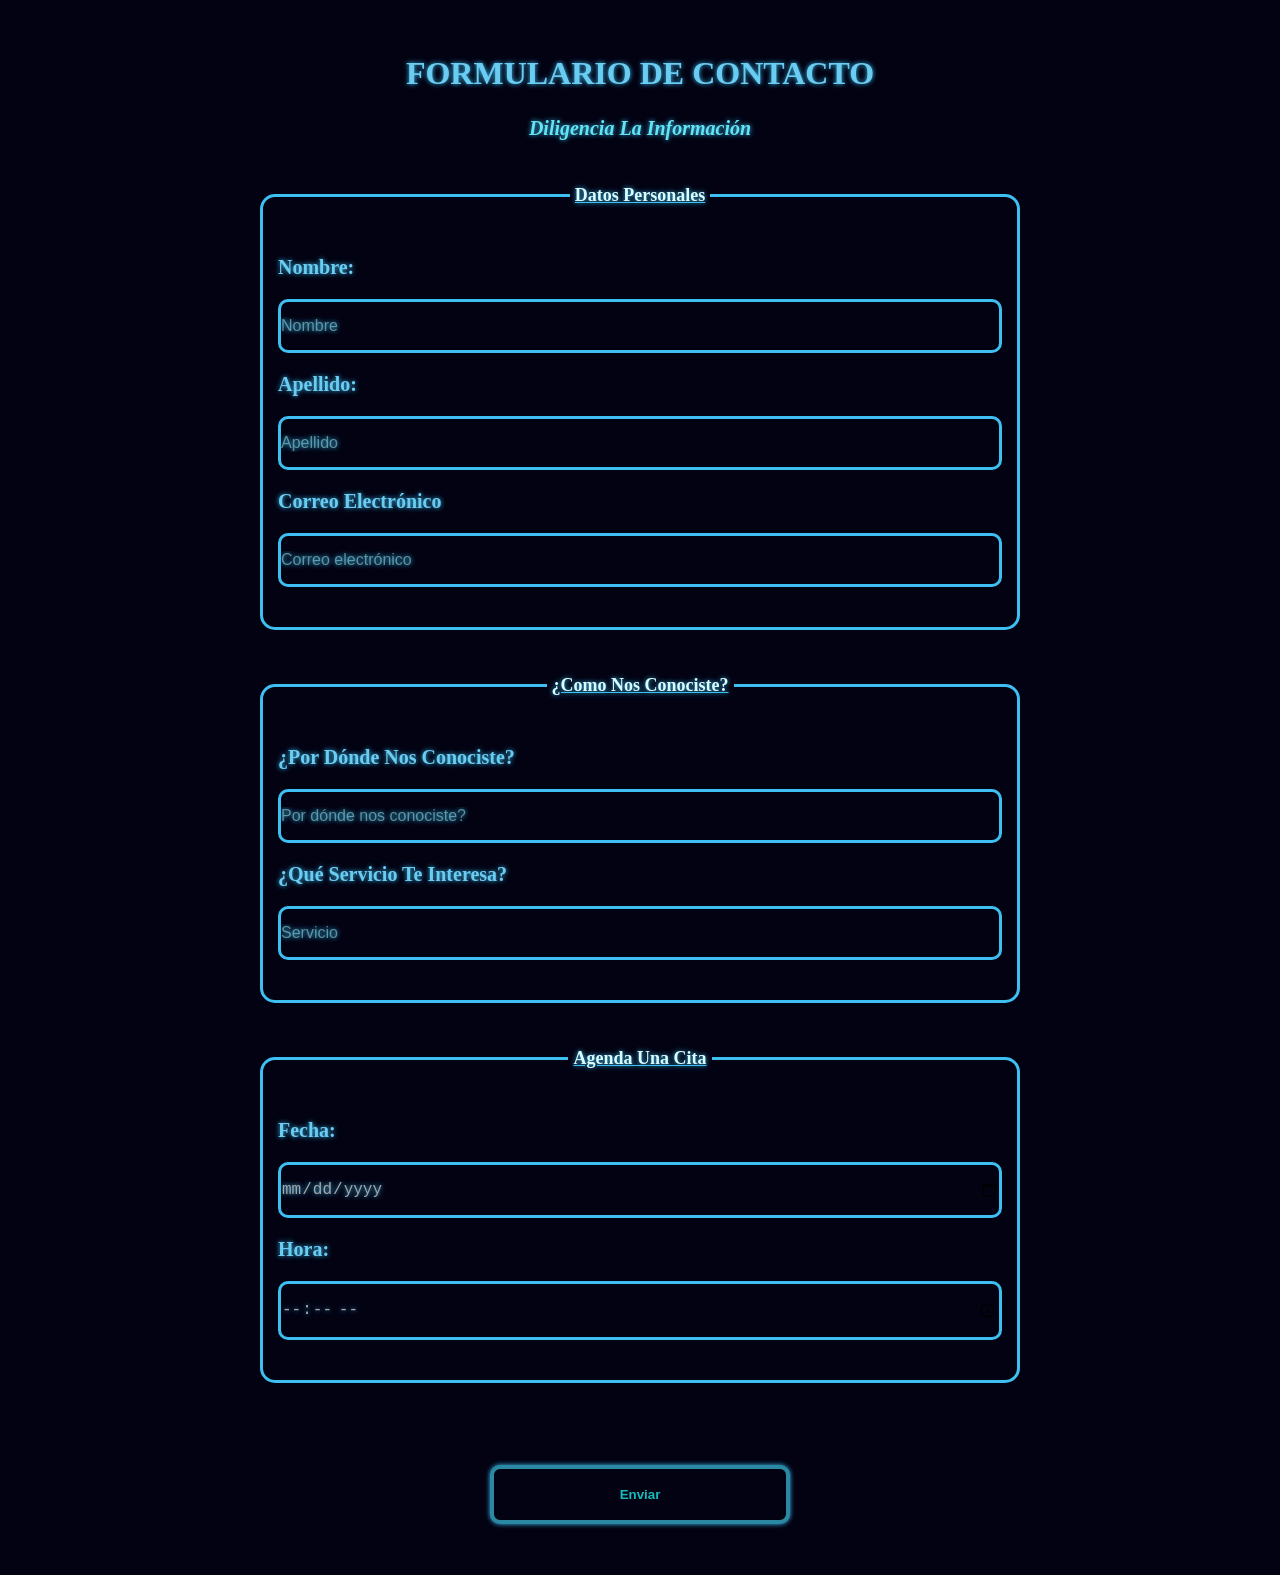
==== forms/index.html @ 33fa7e5c "Forms Commit" ====
<!DOCTYPE html>
<html lang="en">

<head>
    <meta charset="UTF-8">
    <meta name="viewport" content="width=device-width, initial-scale=1.0">
    <title>Document</title>
    <link rel="stylesheet" href="styles.css">
</head>

<body>

    <form action=""><h1>Formulario de contacto</h1>

        <h2>Diligencia la información</h2>

        <fieldset>
            <legend>Datos personales</legend>
            
            <label for="name">Nombre:</label>
            <input type="text" placeholder="Nombre" id="name" name="nombre">
            
            <label for="LastName">Apellido:</label>
            <input type="text" placeholder="Apellido" id="LastName" name="apellido">
            
            <label for="email">Correo electrónico</label>
            <input type="email" placeholder="Correo electrónico" id="email" name="Correo electrónico">

        </fieldset>

                <fieldset>
            <legend>¿Como nos conociste?</legend>
            <label for="Wh  ere">¿Por dónde nos conociste?</label>
            <input type="text" placeholder="Por dónde nos conociste?"id="Where" name="donde nos conociste">

            <label for="Service">¿Qué servicio te interesa?</label>
            <input type="text" placeholder="Servicio" id="Service" name="servicio">

        </fieldset>

                <fieldset>
            <legend>Agenda una cita</legend>
            <label for="Date">Fecha:</label>
            <input type="date" placeholder="Fecha" id="Date" name="fecha">

            <label for="Time">Hora:</label>
            <input type="time" placeholder="Hora" id="Time" name="hora">
        
        </fieldset>
<br><br>
        <button type="submit">Enviar</button>

    </form>

</body>

</html>
---- forms/styles.css ----
:root {
    --primary-color: #3DBFF2;
    --secondary-color: #63E4F2;
    --text-color: #6BCCF2;
    --background-color1: #020212;
    --background-color2: #A6A6A6;
}

* {
    margin: 0;
    padding: 0;
    box-sizing: border-box;
}

html {
    font-size: 62.5%;
}

body {
    height: auto;
    background-color: var(--background-color1);
    color: var(--text-color);
}

h1 {
    font-size: 3.2rem;
    color: var(--text-color);
    text-shadow: 0px 0px 5px var(--primary-color);
    text-align: center;
    margin: 2.5rem auto;
    text-transform: uppercase;
}

form {
    width: 800px;
    padding: 20px;
    margin: 10px auto;
    display: block;
    justify-content: center;
    align-items: center;
    border: 0px solid rgba(242, 242, 242, 0.038);
}

h2 {
    font-size: 2rem;
    font-style: oblique;
    color: var(--secondary-color);
    text-shadow: 0px 0px 5px var(--primary-color);
    text-align: center;
    text-transform: capitalize;
}

input {
    display: block;
    width: 100%;
    margin: 20px auto;
    padding: 15px 0px;
    font-size: 1.6rem;
    color: var(--background-color2);
    text-shadow: 0px 0px 5px var(--primary-color);
    background-color: var(--background-color1);
    border-radius: 10px;
    border: 3px solid var(--primary-color)
}

fieldset {
    margin: 40px auto;
    font-weight: bolder;
    font-size: 1.6rem;
    padding: 20px 15px;
    border-color: none;
    border-radius: 15px;
    border: 3px solid var(--primary-color)
}

legend {
    font-size: 1.8rem;
    color: #d9fcff;
    text-decoration: underline var(--primary-color);
    text-shadow: 0px 0px 5px var(--primary-color);
    text-align: center;
    margin: 25px auto;
    padding: 5px;
    text-transform: capitalize;

}

label {
    font-size: 2rem;
    font-weight: 900;
    color: var(--text-color);
    text-shadow: 0px 0px 5px var(--primary-color);
    text-align: center;
    align-content: center;
    margin: 25px auto;
    padding: 20px 0px;
    text-transform: capitalize;
}

input::placeholder {
    align-content: center;
    font-size: 1.6rem;
    color: rgba(178, 255, 254, 0.47)
}

button {
    display: block;
    width: 300px;
    color: rgb(19, 188, 191);
    padding: 18px 0px;
    margin: 20px auto;
    font-weight: bolder;
    background-color: var(--background-color1);
    border: 4px solid rgba(70, 221, 255, 0.611);
    border-radius: 10px;
    box-shadow: 0px 0px 5px var(--primary-color);
}

button:hover {
    display: block;
    padding: 20px auto;
    margin: 20px auto;
    background-color: var(--primary-color);
    color: var(--background-color1);
    transition: 0.5s;
}
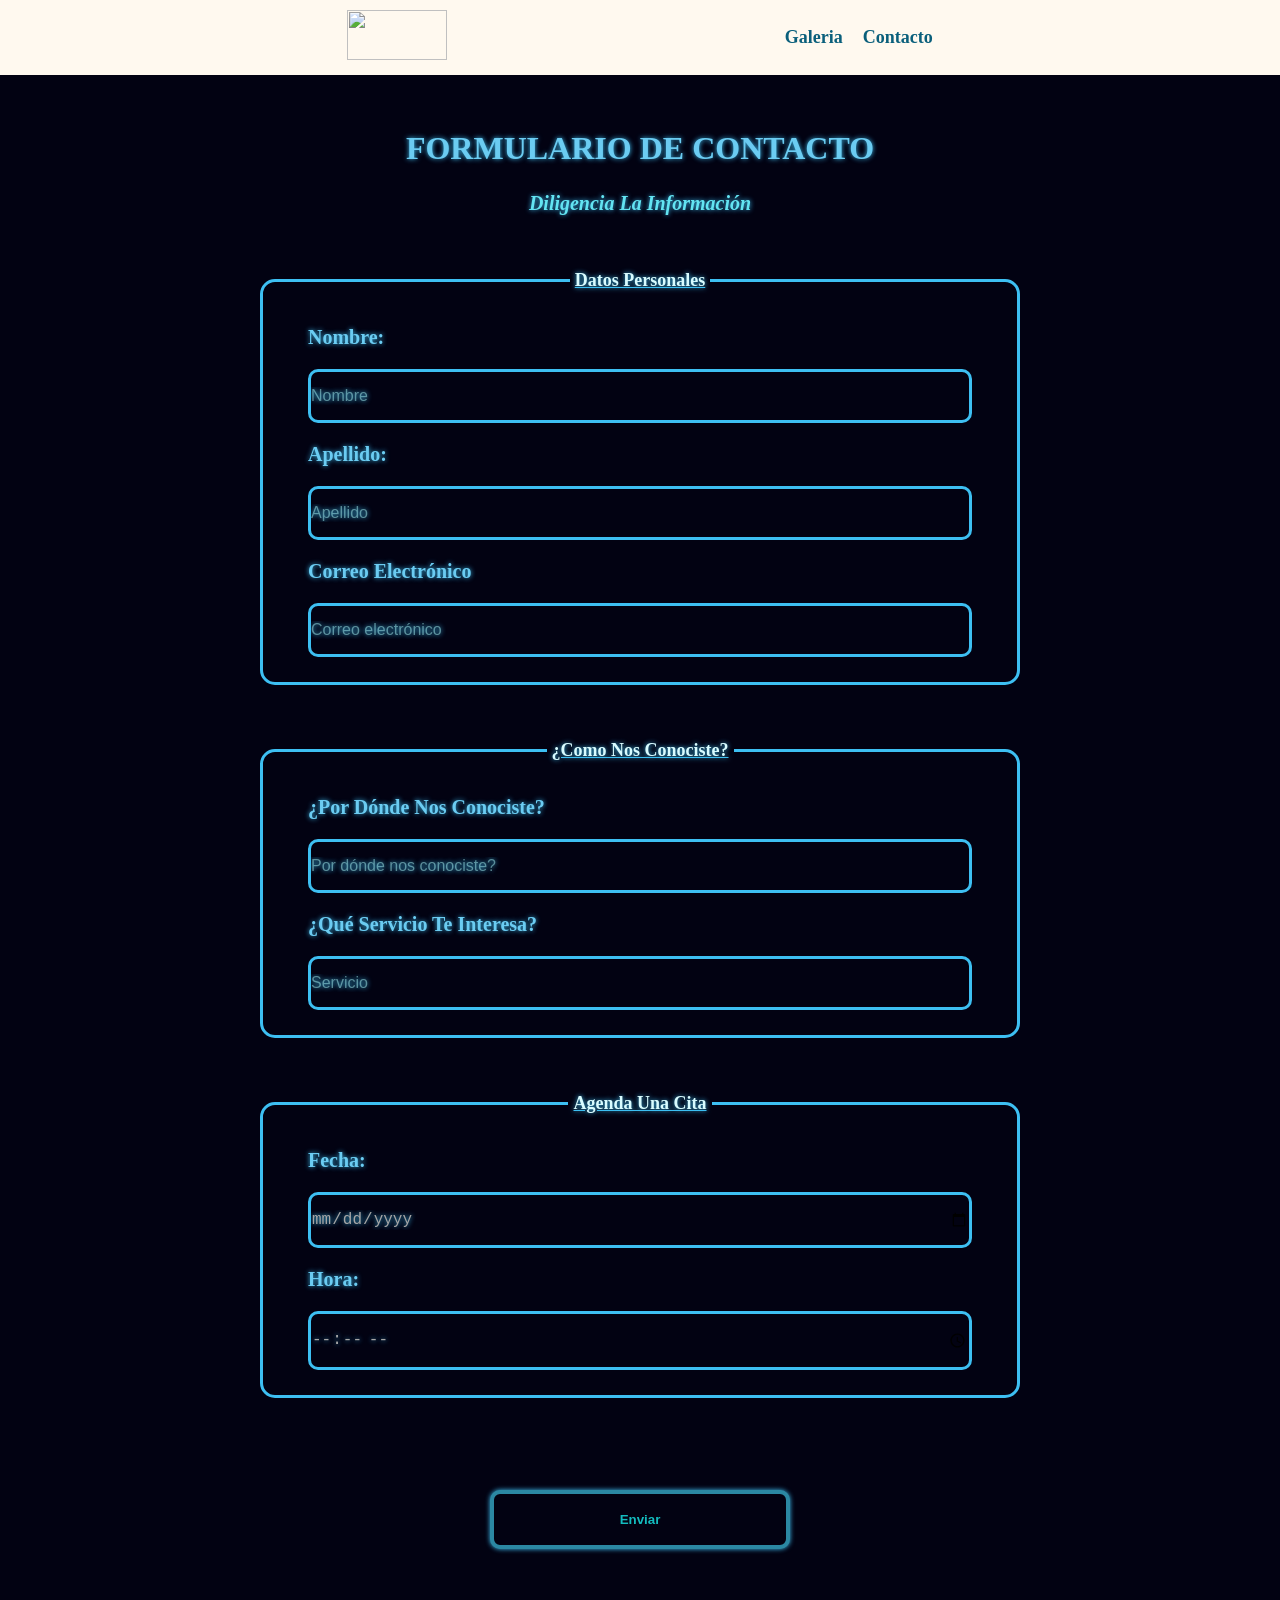
==== commit 937dafbb: "Manu galeria y contacto" ====
--- a/forms/index.html
+++ b/forms/index.html
@@ -8,7 +8,17 @@
     <link rel="stylesheet" href="styles.css">
 </head>
 
+<header>    <nav class="navbar"> 
+        <div class="logo">
+            <img src="https://www.svgrepo.com/show/506900/cha-rect-swear.svg" alt="" class="img">
+        </div>
+        <ul class="list">
+            <li class ="list_item"> <a href="./../Flex_box/Componentes/Galeria/html/index.html">Galeria</a></li>
+            <li class ="list_item"> <a href="./index.html">Contacto</a></li>
+</header>
+
 <body>
+
 
     <form action=""><h1>Formulario de contacto</h1>
 
--- a/forms/styles.css
+++ b/forms/styles.css
@@ -14,6 +14,34 @@
 
 html {
     font-size: 62.5%;
+}
+
+img {
+    width: 100px;
+    height: 50px;
+}
+
+nav {
+    display: flex;
+    justify-content: space-evenly;
+    align-items: center;
+    padding: 10px;
+    background-color: #fff9ef;
+    color: #10121a;
+    font-size: 18px;
+    font-weight: bolder;
+}
+
+ul {
+    list-style: none;
+    color: #10121a;
+    display: flex;
+    gap: 20px;
+}
+
+a {
+    text-decoration: none;
+    color: #0a5f7b;
 }
 
 body {
@@ -64,10 +92,10 @@
 }
 
 fieldset {
-    margin: 40px auto;
+    margin: 50px auto;
     font-weight: bolder;
     font-size: 1.6rem;
-    padding: 20px 15px;
+    padding: 5px 45px;
     border-color: none;
     border-radius: 15px;
     border: 3px solid var(--primary-color)
